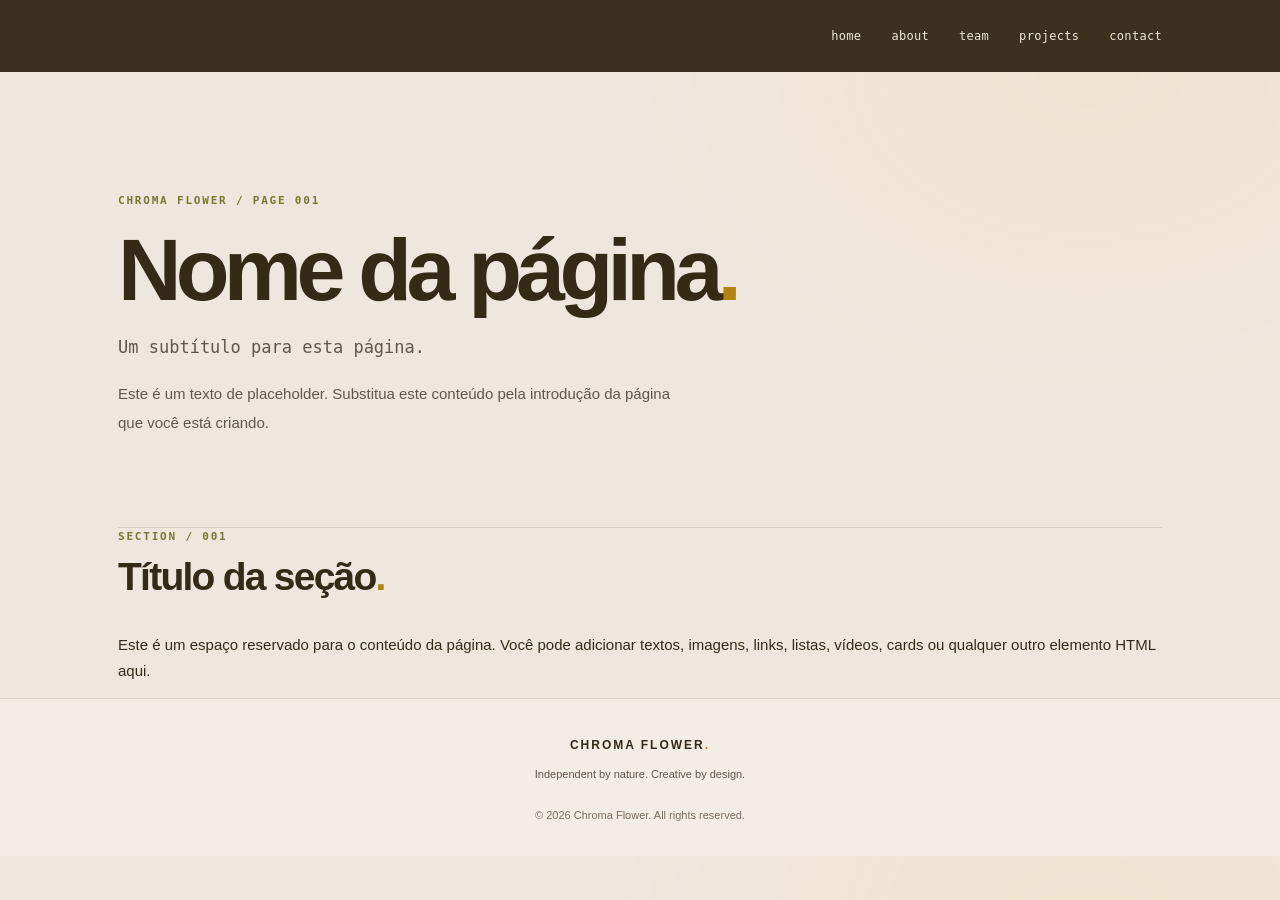
==== pages/about.html @ ee3da990 "Add files via upload" ====
<!DOCTYPE html>
<html lang="pt-BR">

<head>

  <meta charset="UTF-8">
  <meta name="viewport" content="width=device-width, initial-scale=1.0">
  <meta name="description" content="Descrição da página — Chroma Flower.">
  <meta name="theme-color" content="#352A18">
  <title>Nome da página | Chroma Flower</title>

  <link rel="icon" href="../assets/img/favicon.ico">
  <link rel="stylesheet" href="../style.css">

</head>

<body>

  <header class="header">
    <nav class="header-nav" aria-label="Navegação principal">

      <a href="../index.html">home</a>
      <a href="about.html">about</a>
      <a href="team.html">team</a>
      <a href="projects.html">projects</a>
      <a href="contact.html">contact</a>

    </nav>
  </header>
  <main>

    <section class="hero" aria-labelledby="page-title">

      <p class="eyebrow">
        CHROMA FLOWER / PAGE 001
      </p>

      <h1 id="page-title">
        Nome da página<span class="accent">.</span>
      </h1>

      <p class="hero-subtitle">
        Um subtítulo para esta página.
      </p>

      <p class="hero-description">
        Este é um texto de placeholder. Substitua este conteúdo
        pela introdução da página que você está criando.
      </p>

    </section>

    <section class="content-section">

      <div class="section-heading">
        <div>

          <p class="eyebrow">SECTION / 001</p>

          <h2>
            Título da seção<span class="accent">.</span>
          </h2>

        </div>
      </div>

      <p>
        Este é um espaço reservado para o conteúdo da página.
        Você pode adicionar textos, imagens, links, listas,
        vídeos, cards ou qualquer outro elemento HTML aqui.
      </p>

      <!-- Exemplo de link:
      <a href="projects.html" class="text-link">
        Conheça os projetos ↗
      </a>
      -->

      <!-- Exemplo de imagem:
      <img
        src="../assets/img/nome-da-imagem.png"
        alt="Descrição da imagem"
        loading="lazy"
      >
      -->

      <!-- Exemplo de uma nova seção:
      <section class="content-section">

        <p class="eyebrow">SECTION / 002</p>

        <h2>Outro título<span class="accent">.</span></h2>

        <p>Escreva seu conteúdo aqui.</p>

      </section>
      -->

    </section>


    <!-- Você pode adicionar mais seções antes de fechar o main. -->


  </main>

  <footer class="footer">

    <a class="footer-brand" href="../index.html">
      CHROMA FLOWER<span class="accent">.</span>
    </a>

    <p>Independent by nature. Creative by design.</p>

    <p class="footer-copy">
      © 2026 Chroma Flower. All rights reserved.
    </p>

  </footer>


  <script src="../js/main.js"></script>

</body>
</html>
---- style.css ----
:root {
  color-scheme: light;

  /* Brand palette */
  --bg: #EFE6DE;
  --surface: #F8F2EA;
  --surface-hover: #F2D98D;

  --yellow: #FFCA39;
  --orange: #FFAF59;
  --olive: #A5B04B;
  --soft-yellow: #F2D98D;
  --petal: #EFE6DE;

  /* Typography */
  --text: #352A18;
  --muted: #62564B;
  --subtle: #7A6D5E;

  /* Interface */
  --border: #D9CFC4;
  --border-strong: #B9AA95;

  /* Layout */
  --container: 1100px;
  --page-padding: 28px;

  /* Shape */
  --radius-sm: 6px;
  --radius-md: 12px;
  --radius-lg: 18px;

  /* Motion */
  --transition: 180ms ease;
}


/* 02. Reset and base */

* {
  box-sizing: border-box;
}

html {
  scroll-behavior: smooth;
  scroll-padding-top: 90px;
}

body {
  min-width: 320px;
  margin: 0;

  background:
    radial-gradient(
      ellipse at 85% 8%,
      rgba(255, 202, 57, 0.09),
      transparent 32%
    ),
    var(--bg);

  color: var(--text);

  font-family:
    Inter,
    "Segoe UI",
    Arial,
    sans-serif;

  font-size: 15px;
  line-height: 1.7;

  -webkit-font-smoothing: antialiased;
  text-rendering: optimizeLegibility;
}

::selection {
  background: var(--yellow);
  color: var(--text);
}

img,
svg,
iframe {
  max-width: 100%;
}

img {
  display: block;
  height: auto;
}

a {
  color: inherit;
  text-decoration: none;
}

a:focus-visible {
  outline: 3px solid var(--olive);
  outline-offset: 5px;
  border-radius: 3px;
}

button,
input,
textarea,
select {
  font: inherit;
}

button,
a {
  -webkit-tap-highlight-color: transparent;
}

h1,
h2,
h3,
p {
  overflow-wrap: break-word;
}

h1,
h2,
h3 {
  color: var(--text);
}

h1,
h2,
h3,
p {
  margin-top: 0;
}

.accent {
  color: #B18313;
}


/* 03. Header and navigation */

.header {
  position: sticky;
  top: 0;
  z-index: 100;
  background: rgba(53, 42, 24, 0.96);
  backdrop-filter: blur(12px);
  border-bottom: none;
}

.header-nav {
  width: min(100%, var(--container));
  min-height: 72px;

  margin-inline: auto;
  padding: 12px var(--page-padding);

  display: flex;
  align-items: center;
  justify-content: flex-end;
  flex-wrap: wrap;
  gap: 8px 30px;
}

.header-nav a {
  position: relative;

  padding: 7px 0;

  color: var(--muted);
  font-family: monospace;
  font-size: 12px;
  letter-spacing: 0.3px;

  transition: color var(--transition);
}

.header-nav a::after {
  content: "";

  position: absolute;
  left: 0;
  bottom: 0;

  width: 100%;
  height: 2px;

  background: var(--olive);

  transform: scaleX(0);
  transform-origin: left;

  transition: transform var(--transition);
}

.header-nav a:hover,
.header-nav a[aria-current="page"] {
  color: var(--text);
}

.header-nav a:hover::after,
.header-nav a[aria-current="page"]::after {
  transform: scaleX(1);
}

.header-nav a {
  color: #EFE6DE;
  transition: color 180ms ease;
}

.header-nav a:hover,
.header-nav a[aria-current="page"] {
  color: #FFCA39;
}


/* 04. Main layout */

main {
  width: min(100%, var(--container));
  margin-inline: auto;
  padding-inline: var(--page-padding);
}

.eyebrow {
  margin-bottom: 14px;

  color: #747B30;
  font-family: monospace;
  font-size: 11px;
  font-weight: 600;
  letter-spacing: 1.8px;
  line-height: 1.6;
  text-transform: uppercase;
}


/* 05. Hero */

.hero {
  position: relative;
  isolation: isolate;

  padding: 120px 0 90px;

  border-bottom: 1px solid var(--border);
}

.hero h1 {
  max-width: 850px;
  margin: 14px 0 18px;

  font-size: clamp(44px, 8vw, 88px);
  font-weight: 750;
  line-height: 1.04;
  letter-spacing: -0.065em;
}

.hero-subtitle {
  margin-bottom: 18px;

  color: var(--muted);
  font-family: monospace;
  font-size: clamp(14px, 2vw, 17px);
}

.hero-description {
  max-width: 570px;
  margin-bottom: 0;

  color: var(--muted);
  font-size: 15px;
  line-height: 1.9;
}

.hero-actions {
  display: flex;
  flex-wrap: wrap;
  align-items: center;
  gap: 12px;

  margin-top: 30px;
}

.hero-index {
  margin: 54px 0 0;

  color: var(--subtle);
  font-family: monospace;
  font-size: 10px;
  letter-spacing: 1.3px;
}


/* 06. Buttons */

.button {
  display: inline-flex;
  align-items: center;
  justify-content: center;
  gap: 12px;

  min-height: 46px;
  padding: 11px 19px;

  border: 1px solid var(--border-strong);
  border-radius: var(--radius-sm);

  font-size: 12px;
  font-weight: 600;
  line-height: 1.4;

  transition:
    background var(--transition),
    color var(--transition),
    border-color var(--transition),
    transform var(--transition);
}

.button-primary {
  background: var(--yellow);
  color: var(--text);
  border-color: var(--yellow);
}

.button-primary:hover {
  background: var(--orange);
  border-color: var(--orange);
  transform: translateY(-2px);
}

.button-secondary {
  background: transparent;
  color: var(--text);
}

.button-secondary:hover {
  background: var(--surface);
  border-color: var(--olive);
  transform: translateY(-2px);
}


/* 07. Section headings */

.projects-section {
  padding: 80px 0;
  border-bottom: 1px solid var(--border);
}

.section-heading {
  display: flex;
  align-items: flex-end;
  justify-content: space-between;
  gap: 24px;

  margin-bottom: 32px;
}

.section-heading .eyebrow {
  margin-bottom: 8px;
}

.section-heading h2,
.radio-info h2,
.closing-section h2 {
  margin: 0;

  font-size: clamp(27px, 4vw, 39px);
  font-weight: 700;
  line-height: 1.2;
  letter-spacing: -0.045em;
}

.section-divider {
  border: none;
  border-top: 1px solid #D9CFC4;
  margin: 40px 0;
}


/* 08. Project cards */

.project-grid {
  display: grid;
  grid-template-columns: repeat(3, minmax(0, 1fr));
  gap: 18px;
}

.project-card {
  position: relative;

  display: flex;
  flex-direction: column;
  align-items: flex-start;

  min-width: 0;
  min-height: 260px;
  padding: 25px;

  background: var(--surface);
  border: 1px solid var(--border);
  border-radius: var(--radius-md);

  transition:
    background var(--transition),
    border-color var(--transition),
    box-shadow var(--transition),
    transform var(--transition);
}

.project-card:hover {
  background: var(--surface-hover);
  border-color: var(--olive);

  box-shadow: 0 12px 28px rgba(53, 42, 24, 0.06);

  transform: translateY(-4px);
}

.project-number {
  margin-bottom: 24px;

  color: #747B30;
  font-family: monospace;
  font-size: 10px;
  font-weight: 600;
  letter-spacing: 1.2px;
}

.project-card h3 {
  margin-bottom: 10px;

  font-size: 22px;
  font-weight: 700;
  line-height: 1.3;
  letter-spacing: -0.6px;
}

.project-card > p:not(.project-number) {
  margin-bottom: 18px;

  color: var(--muted);
  font-size: 13px;
  line-height: 1.8;
}

.project-link {
  display: inline-flex;
  align-items: center;
  gap: 7px;

  margin-top: auto;
  padding-top: 12px;

  color: #626C27;
  font-size: 12px;
  font-weight: 700;

  transition:
    color var(--transition),
    gap var(--transition);
}

.project-link:hover {
  color: #815019;
  gap: 11px;
}


/* 09. Text links */

.text-link {
  display: inline-flex;
  align-items: center;
  gap: 8px;

  color: #626C27;
  font-size: 12px;
  font-weight: 700;

  transition:
    color var(--transition),
    gap var(--transition);
}

.text-link:hover {
  color: #815019;
  gap: 12px;
}


/* 10. Chroma Flower Radio */

.radio-section {
  display: grid;
  grid-template-columns: minmax(0, 0.8fr) minmax(0, 1.2fr);
  align-items: center;
  gap: 48px;

  padding: 80px 0;

  border-bottom: 1px solid var(--border);
}

.radio-info .eyebrow {
  margin-bottom: 12px;
}

.radio-info h2 {
  max-width: 400px;
}

.radio-info > p:not(.eyebrow, .radio-status) {
  max-width: 390px;
  margin-top: 18px;
  margin-bottom: 0;

  color: var(--muted);
  font-size: 14px;
  line-height: 1.9;
}

.radio-player {
  min-width: 0;
  overflow: hidden;

  padding: 8px;

  background: var(--surface);
  border: 1px solid var(--border);
  border-radius: var(--radius-md);
}

.radio-player iframe {
  display: block;
  width: 100%;
  max-width: 100%;
  border-radius: var(--radius-sm);
}

.radio-status {
  display: flex;
  align-items: center;
  flex-wrap: wrap;
  gap: 9px;

  margin-top: 28px;
  margin-bottom: 0;

  color: var(--subtle);
  font-family: monospace;
  font-size: 10px;
  letter-spacing: 1px;
}

.status-indicator {
  width: 8px;
  height: 8px;
  flex: 0 0 8px;

  background: var(--olive);
  border-radius: 50%;

  box-shadow: 0 0 0 4px rgba(165, 176, 75, 0.16);
}


/* 11. Closing section */

.closing-section {
  position: relative;

  padding: 95px 16px;
  text-align: center;
}

.closing-section .eyebrow {
  margin-bottom: 14px;
}

.closing-section h2 {
  max-width: 750px;
  margin-inline: auto;

  font-size: clamp(30px, 5vw, 48px);
}

.closing-section > p:not(.eyebrow) {
  max-width: 480px;
  margin: 20px auto 28px;

  color: var(--muted);
  font-size: 14px;
  line-height: 1.9;
}


/* 12. Footer */

.footer {
  padding: 32px var(--page-padding);

  background: rgba(248, 242, 234, 0.65);
  border-top: 1px solid var(--border);

  text-align: center;
}

.footer-brand {
  font-size: 12px;
  font-weight: 800;
  letter-spacing: 2px;
}

.footer p {
  margin: 8px 0 0;

  color: var(--muted);
  font-size: 11px;
}

.footer-copy {
  margin-top: 22px !important;
  color: var(--subtle) !important;
}


/* 13. Tablet */

@media (max-width: 900px) {
  :root {
    --page-padding: 24px;
  }

  .hero {
    padding-top: 95px;
    padding-bottom: 75px;
  }

  .project-grid {
    grid-template-columns: repeat(2, minmax(0, 1fr));
  }

  .project-card:last-child:nth-child(odd) {
    grid-column: 1 / -1;
    min-height: 210px;
  }

  .radio-section {
    gap: 28px;
  }
}


/* 14. Mobile */

@media (max-width: 600px) {
  :root {
    --page-padding: 18px;
  }

  .header-nav {
    justify-content: center;
    gap: 4px 20px;
    min-height: 62px;
    padding-block: 12px;
  }

  .header-nav a {
    font-size: 11px;
  }

  .hero {
    padding-top: 76px;
    padding-bottom: 60px;
  }

  .hero::before {
    top: 55px;
    right: 2%;
    opacity: 0.65;
  }

  .hero h1 {
    max-width: 100%;
    font-size: clamp(42px, 11vw, 62px);
    letter-spacing: -0.06em;
  }

  .hero-description {
    font-size: 14px;
  }

  .hero-index {
    margin-top: 40px;
    font-size: 9px;
  }

  .projects-section {
    padding: 60px 0;
  }

  .section-heading {
    align-items: flex-start;
    flex-direction: column;
    gap: 15px;

    margin-bottom: 24px;
  }

  .project-grid {
    grid-template-columns: 1fr;
    gap: 14px;
  }

  .project-card,
  .project-card:last-child:nth-child(odd) {
    grid-column: auto;
    min-height: 220px;
    padding: 23px;
  }

  .radio-section {
    grid-template-columns: minmax(0, 1fr);
    gap: 25px;

    padding: 60px 0;
  }

  .radio-info h2 {
    font-size: 32px;
  }

  .radio-player {
    padding: 6px;
  }

  .radio-player iframe {
    height: 352px;
  }

  .closing-section {
    padding: 70px 0;
  }

  .footer {
    padding: 28px 18px;
  }
}


/* 15. Small mobile */

@media (max-width: 360px) {
  .header-nav {
    gap: 4px 14px;
  }

  .header-nav a {
    font-size: 10px;
  }

  .hero-actions {
    align-items: stretch;
    flex-direction: column;
  }

  .button {
    width: 100%;
  }

  .project-card h3 {
    font-size: 20px;
  }
}


/* 16. Reduced motion accessibility */

@media (prefers-reduced-motion: reduce) {
  html {
    scroll-behavior: auto;
  }

  *,
  *::before,
  *::after {
    scroll-behavior: auto !important;
    animation-duration: 0.01ms !important;
    animation-iteration-count: 1 !important;
    transition-duration: 0.01ms !important;
  }
}

/*TEAM SECTION*/

.team-section {
  max-width: 900px;
  margin: 0 auto;
  padding: 70px 28px;
}

.team-intro {
  max-width: 600px;
  margin-bottom: 32px;
  color: var(--muted);
  line-height: 1.8;
}


/* Grid: 2 colunas */

.team-grid {
  display: grid;
  grid-template-columns: repeat(2, minmax(0, 1fr));
  gap: 24px;
  margin-top: 32px;
  align-items: stretch;
}


/* Card individual */

.team-card {
  display: flex;
  flex-direction: column;
  overflow: hidden;
  background: var(--surface);
  border: 1px solid var(--border);
  border-radius: var(--radius-md);
  transition:
    transform var(--transition),
    border-color var(--transition);
}

.team-card:hover {
  transform: translateY(-3px);
  border-color: var(--border-strong);
}


/* Foto menor e centralizada */

.team-photo {
  width: 140px;
  height: 140px;
  margin: 24px auto 0;
  overflow: hidden;
  border-radius: 10px;
  background: var(--soft-yellow);
}

.team-photo img {
  display: block;
  width: 100%;
  height: 100%;
  object-fit: cover;
}


/* Informações do membro */

.team-info {
  padding: 20px 24px 24px;
}

.team-info .eyebrow {
  margin-bottom: 10px;
  font-size: 0.7rem;
  letter-spacing: 0.08em;
}

.team-info h3 {
  margin: 0 0 8px;
  color: var(--text);
  font-size: 1.4rem;
  line-height: 1.3;
}

.team-role {
  margin: 0 0 8px;
  color: var(--olive);
  font-size: 0.9rem;
  font-weight: 600;
}

.team-age {
  margin: 0 0 14px;
  color: var(--muted);
  font-size: 0.85rem;
}

.team-description {
  margin: 0;
  color: var(--muted);
  font-size: 0.9rem;
  line-height: 1.7;
}

@media (max-width: 600px) {
  .team-section {
    padding: 48px 20px;
  }

  .team-grid {
    grid-template-columns: 1fr;
    gap: 20px;
  }

  .team-photo {
    width: 120px;
    height: 120px;
    margin-top: 20px;
  }

  .team-info {
    padding: 18px 20px 22px;
  }
}
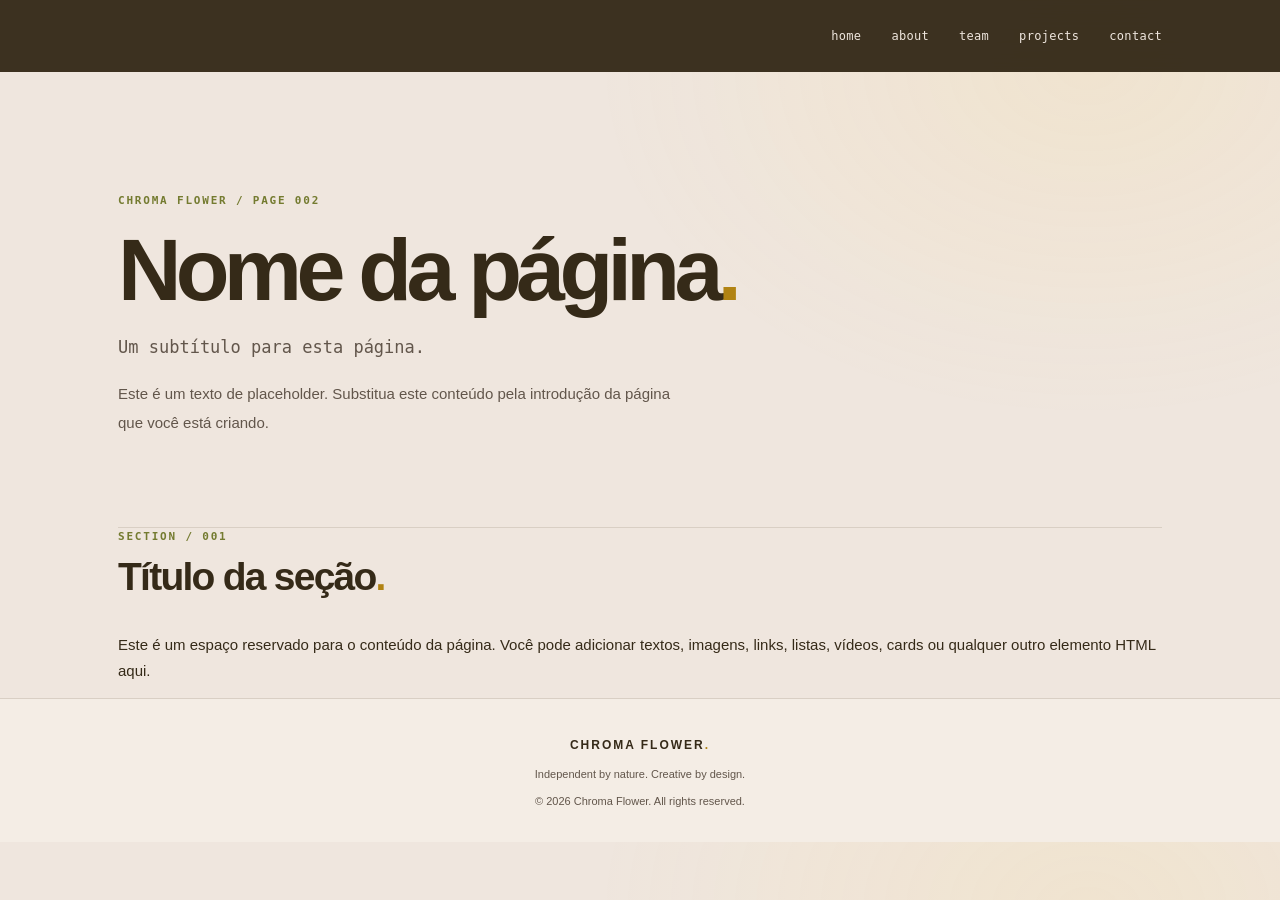
==== commit b74ed336: "Add files via upload" ====
--- a/pages/about.html
+++ b/pages/about.html
@@ -7,7 +7,7 @@
   <meta name="viewport" content="width=device-width, initial-scale=1.0">
   <meta name="description" content="Descrição da página — Chroma Flower.">
   <meta name="theme-color" content="#352A18">
-  <title>Nome da página | Chroma Flower</title>
+  <title>chroma flower | about</title>
 
   <link rel="icon" href="../assets/img/favicon.ico">
   <link rel="stylesheet" href="../style.css">
@@ -32,7 +32,7 @@
     <section class="hero" aria-labelledby="page-title">
 
       <p class="eyebrow">
-        CHROMA FLOWER / PAGE 001
+        CHROMA FLOWER / PAGE 002
       </p>
 
       <h1 id="page-title">
--- a/style.css
+++ b/style.css
@@ -1,921 +1,997 @@
-
-:root {
-  color-scheme: light;
-
-  /* Brand palette */
-  --bg: #EFE6DE;
-  --surface: #F8F2EA;
-  --surface-hover: #F2D98D;
-
-  --yellow: #FFCA39;
-  --orange: #FFAF59;
-  --olive: #A5B04B;
-  --soft-yellow: #F2D98D;
-  --petal: #EFE6DE;
-
-  /* Typography */
-  --text: #352A18;
-  --muted: #62564B;
-  --subtle: #7A6D5E;
-
-  /* Interface */
-  --border: #D9CFC4;
-  --border-strong: #B9AA95;
-
-  /* Layout */
-  --container: 1100px;
-  --page-padding: 28px;
-
-  /* Shape */
-  --radius-sm: 6px;
-  --radius-md: 12px;
-  --radius-lg: 18px;
-
-  /* Motion */
-  --transition: 180ms ease;
-}
-
-
-/* 02. Reset and base */
-
-* {
-  box-sizing: border-box;
-}
-
-html {
-  scroll-behavior: smooth;
-  scroll-padding-top: 90px;
-}
-
-body {
-  min-width: 320px;
-  margin: 0;
-
-  background:
-    radial-gradient(
-      ellipse at 85% 8%,
-      rgba(255, 202, 57, 0.09),
-      transparent 32%
-    ),
-    var(--bg);
-
-  color: var(--text);
-
-  font-family:
-    Inter,
-    "Segoe UI",
-    Arial,
-    sans-serif;
-
-  font-size: 15px;
-  line-height: 1.7;
-
-  -webkit-font-smoothing: antialiased;
-  text-rendering: optimizeLegibility;
-}
-
-::selection {
-  background: var(--yellow);
-  color: var(--text);
-}
-
-img,
-svg,
-iframe {
-  max-width: 100%;
-}
-
-img {
-  display: block;
-  height: auto;
-}
-
-a {
-  color: inherit;
-  text-decoration: none;
-}
-
-a:focus-visible {
-  outline: 3px solid var(--olive);
-  outline-offset: 5px;
-  border-radius: 3px;
-}
-
-button,
-input,
-textarea,
-select {
-  font: inherit;
-}
-
-button,
-a {
-  -webkit-tap-highlight-color: transparent;
-}
-
-h1,
-h2,
-h3,
-p {
-  overflow-wrap: break-word;
-}
-
-h1,
-h2,
-h3 {
-  color: var(--text);
-}
-
-h1,
-h2,
-h3,
-p {
-  margin-top: 0;
-}
-
-.accent {
-  color: #B18313;
-}
-
-
-/* 03. Header and navigation */
-
-.header {
-  position: sticky;
-  top: 0;
-  z-index: 100;
-  background: rgba(53, 42, 24, 0.96);
-  backdrop-filter: blur(12px);
-  border-bottom: none;
-}
-
-.header-nav {
-  width: min(100%, var(--container));
-  min-height: 72px;
-
-  margin-inline: auto;
-  padding: 12px var(--page-padding);
-
-  display: flex;
-  align-items: center;
-  justify-content: flex-end;
-  flex-wrap: wrap;
-  gap: 8px 30px;
-}
-
-.header-nav a {
-  position: relative;
-
-  padding: 7px 0;
-
-  color: var(--muted);
-  font-family: monospace;
-  font-size: 12px;
-  letter-spacing: 0.3px;
-
-  transition: color var(--transition);
-}
-
-.header-nav a::after {
-  content: "";
-
-  position: absolute;
-  left: 0;
-  bottom: 0;
-
-  width: 100%;
-  height: 2px;
-
-  background: var(--olive);
-
-  transform: scaleX(0);
-  transform-origin: left;
-
-  transition: transform var(--transition);
-}
-
-.header-nav a:hover,
-.header-nav a[aria-current="page"] {
-  color: var(--text);
-}
-
-.header-nav a:hover::after,
-.header-nav a[aria-current="page"]::after {
-  transform: scaleX(1);
-}
-
-.header-nav a {
-  color: #EFE6DE;
-  transition: color 180ms ease;
-}
-
-.header-nav a:hover,
-.header-nav a[aria-current="page"] {
-  color: #FFCA39;
-}
-
-
-/* 04. Main layout */
-
-main {
-  width: min(100%, var(--container));
-  margin-inline: auto;
-  padding-inline: var(--page-padding);
-}
-
-.eyebrow {
-  margin-bottom: 14px;
-
-  color: #747B30;
-  font-family: monospace;
-  font-size: 11px;
-  font-weight: 600;
-  letter-spacing: 1.8px;
-  line-height: 1.6;
-  text-transform: uppercase;
-}
-
-
-/* 05. Hero */
-
-.hero {
-  position: relative;
-  isolation: isolate;
-
-  padding: 120px 0 90px;
-
-  border-bottom: 1px solid var(--border);
-}
-
-.hero h1 {
-  max-width: 850px;
-  margin: 14px 0 18px;
-
-  font-size: clamp(44px, 8vw, 88px);
-  font-weight: 750;
-  line-height: 1.04;
-  letter-spacing: -0.065em;
-}
-
-.hero-subtitle {
-  margin-bottom: 18px;
-
-  color: var(--muted);
-  font-family: monospace;
-  font-size: clamp(14px, 2vw, 17px);
-}
-
-.hero-description {
-  max-width: 570px;
-  margin-bottom: 0;
-
-  color: var(--muted);
-  font-size: 15px;
-  line-height: 1.9;
-}
-
-.hero-actions {
-  display: flex;
-  flex-wrap: wrap;
-  align-items: center;
-  gap: 12px;
-
-  margin-top: 30px;
-}
-
-.hero-index {
-  margin: 54px 0 0;
-
-  color: var(--subtle);
-  font-family: monospace;
-  font-size: 10px;
-  letter-spacing: 1.3px;
-}
-
-
-/* 06. Buttons */
-
-.button {
-  display: inline-flex;
-  align-items: center;
-  justify-content: center;
-  gap: 12px;
-
-  min-height: 46px;
-  padding: 11px 19px;
-
-  border: 1px solid var(--border-strong);
-  border-radius: var(--radius-sm);
-
-  font-size: 12px;
-  font-weight: 600;
-  line-height: 1.4;
-
-  transition:
-    background var(--transition),
-    color var(--transition),
-    border-color var(--transition),
-    transform var(--transition);
-}
-
-.button-primary {
-  background: var(--yellow);
-  color: var(--text);
-  border-color: var(--yellow);
-}
-
-.button-primary:hover {
-  background: var(--orange);
-  border-color: var(--orange);
-  transform: translateY(-2px);
-}
-
-.button-secondary {
-  background: transparent;
-  color: var(--text);
-}
-
-.button-secondary:hover {
-  background: var(--surface);
-  border-color: var(--olive);
-  transform: translateY(-2px);
-}
-
-
-/* 07. Section headings */
-
-.projects-section {
-  padding: 80px 0;
-  border-bottom: 1px solid var(--border);
-}
-
-.section-heading {
-  display: flex;
-  align-items: flex-end;
-  justify-content: space-between;
-  gap: 24px;
-
-  margin-bottom: 32px;
-}
-
-.section-heading .eyebrow {
-  margin-bottom: 8px;
-}
-
-.section-heading h2,
-.radio-info h2,
-.closing-section h2 {
-  margin: 0;
-
-  font-size: clamp(27px, 4vw, 39px);
-  font-weight: 700;
-  line-height: 1.2;
-  letter-spacing: -0.045em;
-}
-
-.section-divider {
-  border: none;
-  border-top: 1px solid #D9CFC4;
-  margin: 40px 0;
-}
-
-
-/* 08. Project cards */
-
-.project-grid {
-  display: grid;
-  grid-template-columns: repeat(3, minmax(0, 1fr));
-  gap: 18px;
-}
-
-.project-card {
-  position: relative;
-
-  display: flex;
-  flex-direction: column;
-  align-items: flex-start;
-
-  min-width: 0;
-  min-height: 260px;
-  padding: 25px;
-
-  background: var(--surface);
-  border: 1px solid var(--border);
-  border-radius: var(--radius-md);
-
-  transition:
-    background var(--transition),
-    border-color var(--transition),
-    box-shadow var(--transition),
-    transform var(--transition);
-}
-
-.project-card:hover {
-  background: var(--surface-hover);
-  border-color: var(--olive);
-
-  box-shadow: 0 12px 28px rgba(53, 42, 24, 0.06);
-
-  transform: translateY(-4px);
-}
-
-.project-number {
-  margin-bottom: 24px;
-
-  color: #747B30;
-  font-family: monospace;
-  font-size: 10px;
-  font-weight: 600;
-  letter-spacing: 1.2px;
-}
-
-.project-card h3 {
-  margin-bottom: 10px;
-
-  font-size: 22px;
-  font-weight: 700;
-  line-height: 1.3;
-  letter-spacing: -0.6px;
-}
-
-.project-card > p:not(.project-number) {
-  margin-bottom: 18px;
-
-  color: var(--muted);
-  font-size: 13px;
-  line-height: 1.8;
-}
-
-.project-link {
-  display: inline-flex;
-  align-items: center;
-  gap: 7px;
-
-  margin-top: auto;
-  padding-top: 12px;
-
-  color: #626C27;
-  font-size: 12px;
-  font-weight: 700;
-
-  transition:
-    color var(--transition),
-    gap var(--transition);
-}
-
-.project-link:hover {
-  color: #815019;
-  gap: 11px;
-}
-
-
-/* 09. Text links */
-
-.text-link {
-  display: inline-flex;
-  align-items: center;
-  gap: 8px;
-
-  color: #626C27;
-  font-size: 12px;
-  font-weight: 700;
-
-  transition:
-    color var(--transition),
-    gap var(--transition);
-}
-
-.text-link:hover {
-  color: #815019;
-  gap: 12px;
-}
-
-
-/* 10. Chroma Flower Radio */
-
-.radio-section {
-  display: grid;
-  grid-template-columns: minmax(0, 0.8fr) minmax(0, 1.2fr);
-  align-items: center;
-  gap: 48px;
-
-  padding: 80px 0;
-
-  border-bottom: 1px solid var(--border);
-}
-
-.radio-info .eyebrow {
-  margin-bottom: 12px;
-}
-
-.radio-info h2 {
-  max-width: 400px;
-}
-
-.radio-info > p:not(.eyebrow, .radio-status) {
-  max-width: 390px;
-  margin-top: 18px;
-  margin-bottom: 0;
-
-  color: var(--muted);
-  font-size: 14px;
-  line-height: 1.9;
-}
-
-.radio-player {
-  min-width: 0;
-  overflow: hidden;
-
-  padding: 8px;
-
-  background: var(--surface);
-  border: 1px solid var(--border);
-  border-radius: var(--radius-md);
-}
-
-.radio-player iframe {
-  display: block;
-  width: 100%;
-  max-width: 100%;
-  border-radius: var(--radius-sm);
-}
-
-.radio-status {
-  display: flex;
-  align-items: center;
-  flex-wrap: wrap;
-  gap: 9px;
-
-  margin-top: 28px;
-  margin-bottom: 0;
-
-  color: var(--subtle);
-  font-family: monospace;
-  font-size: 10px;
-  letter-spacing: 1px;
-}
-
-.status-indicator {
-  width: 8px;
-  height: 8px;
-  flex: 0 0 8px;
-
-  background: var(--olive);
-  border-radius: 50%;
-
-  box-shadow: 0 0 0 4px rgba(165, 176, 75, 0.16);
-}
-
-
-/* 11. Closing section */
-
-.closing-section {
-  position: relative;
-
-  padding: 95px 16px;
-  text-align: center;
-}
-
-.closing-section .eyebrow {
-  margin-bottom: 14px;
-}
-
-.closing-section h2 {
-  max-width: 750px;
-  margin-inline: auto;
-
-  font-size: clamp(30px, 5vw, 48px);
-}
-
-.closing-section > p:not(.eyebrow) {
-  max-width: 480px;
-  margin: 20px auto 28px;
-
-  color: var(--muted);
-  font-size: 14px;
-  line-height: 1.9;
-}
-
-
-/* 12. Footer */
-
-.footer {
-  padding: 32px var(--page-padding);
-
-  background: rgba(248, 242, 234, 0.65);
-  border-top: 1px solid var(--border);
-
-  text-align: center;
-}
-
-.footer-brand {
-  font-size: 12px;
-  font-weight: 800;
-  letter-spacing: 2px;
-}
-
-.footer p {
-  margin: 8px 0 0;
-
-  color: var(--muted);
-  font-size: 11px;
-}
-
-.footer-copy {
-  margin-top: 22px !important;
-  color: var(--subtle) !important;
-}
-
-
-/* 13. Tablet */
-
-@media (max-width: 900px) {
-  :root {
-    --page-padding: 24px;
-  }
-
-  .hero {
-    padding-top: 95px;
-    padding-bottom: 75px;
-  }
-
-  .project-grid {
-    grid-template-columns: repeat(2, minmax(0, 1fr));
-  }
-
-  .project-card:last-child:nth-child(odd) {
-    grid-column: 1 / -1;
-    min-height: 210px;
-  }
-
-  .radio-section {
-    gap: 28px;
-  }
-}
-
-
-/* 14. Mobile */
-
-@media (max-width: 600px) {
-  :root {
-    --page-padding: 18px;
-  }
-
-  .header-nav {
-    justify-content: center;
-    gap: 4px 20px;
-    min-height: 62px;
-    padding-block: 12px;
-  }
-
-  .header-nav a {
-    font-size: 11px;
-  }
-
-  .hero {
-    padding-top: 76px;
-    padding-bottom: 60px;
-  }
-
-  .hero::before {
-    top: 55px;
-    right: 2%;
-    opacity: 0.65;
-  }
-
-  .hero h1 {
-    max-width: 100%;
-    font-size: clamp(42px, 11vw, 62px);
-    letter-spacing: -0.06em;
-  }
-
-  .hero-description {
-    font-size: 14px;
-  }
-
-  .hero-index {
-    margin-top: 40px;
-    font-size: 9px;
-  }
-
-  .projects-section {
-    padding: 60px 0;
-  }
-
-  .section-heading {
-    align-items: flex-start;
-    flex-direction: column;
-    gap: 15px;
-
-    margin-bottom: 24px;
-  }
-
-  .project-grid {
-    grid-template-columns: 1fr;
-    gap: 14px;
-  }
-
-  .project-card,
-  .project-card:last-child:nth-child(odd) {
-    grid-column: auto;
-    min-height: 220px;
-    padding: 23px;
-  }
-
-  .radio-section {
-    grid-template-columns: minmax(0, 1fr);
-    gap: 25px;
-
-    padding: 60px 0;
-  }
-
-  .radio-info h2 {
-    font-size: 32px;
-  }
-
-  .radio-player {
-    padding: 6px;
-  }
-
-  .radio-player iframe {
-    height: 352px;
-  }
-
-  .closing-section {
-    padding: 70px 0;
-  }
-
-  .footer {
-    padding: 28px 18px;
-  }
-}
-
-
-/* 15. Small mobile */
-
-@media (max-width: 360px) {
-  .header-nav {
-    gap: 4px 14px;
-  }
-
-  .header-nav a {
-    font-size: 10px;
-  }
-
-  .hero-actions {
-    align-items: stretch;
-    flex-direction: column;
-  }
-
-  .button {
-    width: 100%;
-  }
-
-  .project-card h3 {
-    font-size: 20px;
-  }
-}
-
-
-/* 16. Reduced motion accessibility */
-
-@media (prefers-reduced-motion: reduce) {
-  html {
-    scroll-behavior: auto;
-  }
-
-  *,
-  *::before,
-  *::after {
-    scroll-behavior: auto !important;
-    animation-duration: 0.01ms !important;
-    animation-iteration-count: 1 !important;
-    transition-duration: 0.01ms !important;
-  }
-}
-
-/*TEAM SECTION*/
-
-.team-section {
-  max-width: 900px;
-  margin: 0 auto;
-  padding: 70px 28px;
-}
-
-.team-intro {
-  max-width: 600px;
-  margin-bottom: 32px;
-  color: var(--muted);
-  line-height: 1.8;
-}
-
-
-/* Grid: 2 colunas */
-
-.team-grid {
-  display: grid;
-  grid-template-columns: repeat(2, minmax(0, 1fr));
-  gap: 24px;
-  margin-top: 32px;
-  align-items: stretch;
-}
-
-
-/* Card individual */
-
-.team-card {
-  display: flex;
-  flex-direction: column;
-  overflow: hidden;
-  background: var(--surface);
-  border: 1px solid var(--border);
-  border-radius: var(--radius-md);
-  transition:
-    transform var(--transition),
-    border-color var(--transition);
-}
-
-.team-card:hover {
-  transform: translateY(-3px);
-  border-color: var(--border-strong);
-}
-
-
-/* Foto menor e centralizada */
-
-.team-photo {
-  width: 140px;
-  height: 140px;
-  margin: 24px auto 0;
-  overflow: hidden;
-  border-radius: 10px;
-  background: var(--soft-yellow);
-}
-
-.team-photo img {
-  display: block;
-  width: 100%;
-  height: 100%;
-  object-fit: cover;
-}
-
-
-/* Informações do membro */
-
-.team-info {
-  padding: 20px 24px 24px;
-}
-
-.team-info .eyebrow {
-  margin-bottom: 10px;
-  font-size: 0.7rem;
-  letter-spacing: 0.08em;
-}
-
-.team-info h3 {
-  margin: 0 0 8px;
-  color: var(--text);
-  font-size: 1.4rem;
-  line-height: 1.3;
-}
-
-.team-role {
-  margin: 0 0 8px;
-  color: var(--olive);
-  font-size: 0.9rem;
-  font-weight: 600;
-}
-
-.team-age {
-  margin: 0 0 14px;
-  color: var(--muted);
-  font-size: 0.85rem;
-}
-
-.team-description {
-  margin: 0;
-  color: var(--muted);
-  font-size: 0.9rem;
-  line-height: 1.7;
-}
-
-@media (max-width: 600px) {
-  .team-section {
-    padding: 48px 20px;
-  }
-
-  .team-grid {
-    grid-template-columns: 1fr;
-    gap: 20px;
-  }
-
-  .team-photo {
-    width: 120px;
-    height: 120px;
-    margin-top: 20px;
-  }
-
-  .team-info {
-    padding: 18px 20px 22px;
-  }
-}+:root {
+  color-scheme: light;
+
+  /* Brand palette */
+  --bg: #EFE6DE;
+  --surface: #F8F2EA;
+  --surface-hover: #F2D98D;
+
+  --yellow: #FFCA39;
+  --orange: #FFAF59;
+  --olive: #A5B04B;
+  --soft-yellow: #F2D98D;
+  --petal: #EFE6DE;
+
+  /* Typography */
+  --text: #352A18;
+  --muted: #62564B;
+  --subtle: #7A6D5E;
+
+  /* Interface */
+  --border: #D9CFC4;
+  --border-strong: #B9AA95;
+
+  /* Layout */
+  --container: 1100px;
+  --page-padding: 28px;
+
+  /* Shape */
+  --radius-sm: 6px;
+  --radius-md: 12px;
+  --radius-lg: 18px;
+
+  /* Motion */
+  --transition: 180ms ease;
+}
+
+/* 02. Reset and base */
+
+* {
+  box-sizing: border-box;
+}
+
+html {
+  scroll-behavior: smooth;
+  scroll-padding-top: 90px;
+}
+
+body {
+  min-width: 320px;
+  margin: 0;
+
+  background:
+    radial-gradient(
+      ellipse at 85% 8%,
+      rgba(255, 202, 57, 0.09),
+      transparent 32%
+    ),
+    var(--bg);
+
+  color: var(--text);
+
+  font-family:
+    Inter,
+    "Segoe UI",
+    Arial,
+    sans-serif;
+
+  font-size: 15px;
+  line-height: 1.7;
+
+  -webkit-font-smoothing: antialiased;
+  text-rendering: optimizeLegibility;
+}
+
+::selection {
+  background: var(--yellow);
+  color: var(--text);
+}
+
+img,
+svg,
+iframe {
+  max-width: 100%;
+}
+
+img {
+  display: block;
+  height: auto;
+}
+
+a {
+  color: inherit;
+  text-decoration: none;
+}
+
+a:focus-visible {
+  outline: 3px solid var(--olive);
+  outline-offset: 5px;
+  border-radius: 3px;
+}
+
+button,
+input,
+textarea,
+select {
+  font: inherit;
+}
+
+button,
+a {
+  -webkit-tap-highlight-color: transparent;
+}
+
+h1,
+h2,
+h3,
+p {
+  overflow-wrap: break-word;
+}
+
+h1,
+h2,
+h3 {
+  color: var(--text);
+}
+
+h1,
+h2,
+h3,
+p {
+  margin-top: 0;
+}
+
+.accent {
+  color: #B18313;
+}
+
+/* 03. Header and navigation */
+
+.header {
+  position: sticky;
+  top: 0;
+  z-index: 100;
+  background: rgba(53, 42, 24, 0.96);
+  backdrop-filter: blur(12px);
+  border-bottom: none;
+}
+
+.header-nav {
+  width: min(100%, var(--container));
+  min-height: 72px;
+
+  margin-inline: auto;
+  padding: 12px var(--page-padding);
+
+  display: flex;
+  align-items: center;
+  justify-content: flex-end;
+  flex-wrap: wrap;
+  gap: 8px 30px;
+}
+
+.header-nav a {
+  position: relative;
+
+  padding: 7px 0;
+
+  color: #EFE6DE;
+  font-family: monospace;
+  font-size: 12px;
+  letter-spacing: 0.3px;
+
+  transition: color var(--transition);
+}
+
+.header-nav a::after {
+  content: "";
+
+  position: absolute;
+  left: 0;
+  bottom: 0;
+
+  width: 100%;
+  height: 2px;
+
+  background: var(--olive);
+
+  transform: scaleX(0);
+  transform-origin: left;
+
+  transition: transform var(--transition);
+}
+
+.header-nav a:hover,
+.header-nav a[aria-current="page"] {
+  color: #FFCA39;
+}
+
+.header-nav a:hover::after,
+.header-nav a[aria-current="page"]::after {
+  transform: scaleX(1);
+}
+
+/* 04. Main layout */
+
+main {
+  width: min(100%, var(--container));
+  margin-inline: auto;
+  padding-inline: var(--page-padding);
+}
+
+.eyebrow {
+  margin-bottom: 14px;
+
+  color: #747B30;
+  font-family: monospace;
+  font-size: 11px;
+  font-weight: 600;
+  letter-spacing: 1.8px;
+  line-height: 1.6;
+  text-transform: uppercase;
+}
+
+/* 05. Hero */
+
+.hero {
+  position: relative;
+  isolation: isolate;
+
+  padding: 120px 0 90px;
+
+  border-bottom: 1px solid var(--border);
+}
+
+.hero h1 {
+  max-width: 850px;
+  margin: 14px 0 18px;
+
+  font-size: clamp(44px, 8vw, 88px);
+  font-weight: 750;
+  line-height: 1.04;
+  letter-spacing: -0.065em;
+}
+
+.hero-subtitle {
+  margin-bottom: 18px;
+
+  color: var(--muted);
+  font-family: monospace;
+  font-size: clamp(14px, 2vw, 17px);
+}
+
+.hero-description {
+  max-width: 570px;
+  margin-bottom: 0;
+
+  color: var(--muted);
+  font-size: 15px;
+  line-height: 1.9;
+}
+
+.hero-actions {
+  display: flex;
+  flex-wrap: wrap;
+  align-items: center;
+  gap: 12px;
+
+  margin-top: 30px;
+}
+
+.hero-index {
+  margin: 54px 0 0;
+
+  color: var(--subtle);
+  font-family: monospace;
+  font-size: 10px;
+  letter-spacing: 1.3px;
+}
+
+/* 06. Buttons */
+
+.button {
+  display: inline-flex;
+  align-items: center;
+  justify-content: center;
+  gap: 12px;
+
+  min-height: 46px;
+  padding: 11px 19px;
+
+  border: 1px solid var(--border-strong);
+  border-radius: var(--radius-sm);
+
+  font-size: 12px;
+  font-weight: 600;
+  line-height: 1.4;
+
+  transition:
+    background var(--transition),
+    color var(--transition),
+    border-color var(--transition),
+    transform var(--transition);
+}
+
+.button-primary {
+  background: var(--yellow);
+  color: var(--text);
+  border-color: var(--yellow);
+}
+
+.button-primary:hover {
+  background: var(--orange);
+  border-color: var(--orange);
+  transform: translateY(-2px);
+}
+
+.button-secondary {
+  background: transparent;
+  color: var(--text);
+}
+
+.button-secondary:hover {
+  background: var(--surface);
+  border-color: var(--olive);
+  transform: translateY(-2px);
+}
+
+/* 07. Section headings */
+
+.projects-section {
+  padding: 80px 0;
+  border-bottom: 1px solid var(--border);
+}
+
+.section-heading {
+  display: flex;
+  align-items: flex-end;
+  justify-content: space-between;
+  gap: 24px;
+
+  margin-bottom: 32px;
+}
+
+.section-heading .eyebrow {
+  margin-bottom: 8px;
+}
+
+.section-heading h2,
+.radio-info h2,
+.closing-section h2 {
+  margin: 0;
+
+  font-size: clamp(27px, 4vw, 39px);
+  font-weight: 700;
+  line-height: 1.2;
+  letter-spacing: -0.045em;
+}
+
+.section-divider {
+  border: none;
+  border-top: 1px solid #D9CFC4;
+  margin: 40px 0;
+}
+
+/* 08. Project cards */
+
+.project-grid {
+  display: grid;
+  grid-template-columns: repeat(3, minmax(0, 1fr));
+  gap: 18px;
+}
+
+.project-card {
+  position: relative;
+
+  display: flex;
+  flex-direction: column;
+  align-items: flex-start;
+
+  min-width: 0;
+  min-height: 260px;
+  padding: 25px;
+
+  background: var(--surface);
+  border: 1px solid var(--border);
+  border-radius: var(--radius-md);
+
+  transition:
+    background var(--transition),
+    border-color var(--transition),
+    box-shadow var(--transition),
+    transform var(--transition);
+}
+
+.project-card:hover {
+  background: var(--surface-hover);
+  border-color: var(--olive);
+
+  box-shadow: 0 12px 28px rgba(53, 42, 24, 0.06);
+
+  transform: translateY(-4px);
+}
+
+.project-number {
+  margin-bottom: 24px;
+
+  color: #747B30;
+  font-family: monospace;
+  font-size: 10px;
+  font-weight: 600;
+  letter-spacing: 1.2px;
+}
+
+.project-card h3 {
+  margin-bottom: 10px;
+
+  font-size: 22px;
+  font-weight: 700;
+  line-height: 1.3;
+  letter-spacing: -0.6px;
+}
+
+.project-card > p:not(.project-number) {
+  margin-bottom: 18px;
+
+  color: var(--muted);
+  font-size: 13px;
+  line-height: 1.8;
+}
+
+.project-link {
+  display: inline-flex;
+  align-items: center;
+  gap: 7px;
+
+  margin-top: auto;
+  padding-top: 12px;
+
+  color: #626C27;
+  font-size: 12px;
+  font-weight: 700;
+
+  transition:
+    color var(--transition),
+    gap var(--transition);
+}
+
+.project-link:hover {
+  color: #815019;
+  gap: 11px;
+}
+
+/* 09. Text links */
+
+.text-link {
+  display: inline-flex;
+  align-items: center;
+  gap: 8px;
+
+  color: #626C27;
+  font-size: 12px;
+  font-weight: 700;
+
+  transition:
+    color var(--transition),
+    gap var(--transition);
+}
+
+.text-link:hover {
+  color: #815019;
+  gap: 12px;
+}
+
+/* 10. Chroma Flower Radio */
+
+.radio-section {
+  display: grid;
+  grid-template-columns: minmax(0, 0.8fr) minmax(0, 1.2fr);
+  align-items: center;
+  gap: 48px;
+
+  padding: 80px 0;
+
+  border-bottom: 1px solid var(--border);
+}
+
+.radio-info .eyebrow {
+  margin-bottom: 12px;
+}
+
+.radio-info h2 {
+  max-width: 400px;
+}
+
+.radio-info > p:not(.eyebrow, .radio-status) {
+  max-width: 390px;
+  margin-top: 18px;
+  margin-bottom: 0;
+
+  color: var(--muted);
+  font-size: 14px;
+  line-height: 1.9;
+}
+
+.radio-player {
+  min-width: 0;
+  overflow: hidden;
+
+  padding: 8px;
+
+  background: var(--surface);
+  border: 1px solid var(--border);
+  border-radius: var(--radius-md);
+}
+
+.radio-player iframe {
+  display: block;
+  width: 100%;
+  max-width: 100%;
+  border-radius: var(--radius-sm);
+}
+
+.radio-status {
+  display: flex;
+  align-items: center;
+  flex-wrap: wrap;
+  gap: 9px;
+
+  margin-top: 28px;
+  margin-bottom: 0;
+
+  color: var(--subtle);
+  font-family: monospace;
+  font-size: 10px;
+  letter-spacing: 1px;
+}
+
+.status-indicator {
+  width: 8px;
+  height: 8px;
+  flex: 0 0 8px;
+
+  background: var(--olive);
+  border-radius: 50%;
+
+  box-shadow: 0 0 0 4px rgba(165, 176, 75, 0.16);
+}
+
+/* 11. Closing section */
+
+.closing-section {
+  position: relative;
+
+  padding: 95px 16px;
+  text-align: center;
+}
+
+.closing-section .eyebrow {
+  margin-bottom: 14px;
+}
+
+.closing-section h2 {
+  max-width: 750px;
+  margin-inline: auto;
+
+  font-size: clamp(30px, 5vw, 48px);
+}
+
+.closing-section > p:not(.eyebrow) {
+  max-width: 480px;
+  margin: 20px auto 28px;
+
+  color: var(--muted);
+  font-size: 14px;
+  line-height: 1.9;
+}
+
+/* 12. Footer */
+
+.footer {
+  padding: 32px var(--page-padding);
+
+  background: rgba(248, 242, 234, 0.65);
+  border-top: 1px solid var(--border);
+
+  text-align: center;
+}
+
+.footer-brand {
+  font-size: 12px;
+  font-weight: 800;
+  letter-spacing: 2px;
+}
+
+.footer p {
+  margin: 8px 0 0;
+
+  color: var(--muted);
+  font-size: 11px;
+}
+
+.footer-copy {
+  margin-top: 22px;
+  color: var(--subtle);
+}
+
+/* 13. Tablet */
+
+@media (max-width: 900px) {
+  :root {
+    --page-padding: 24px;
+  }
+
+  .hero {
+    padding-top: 95px;
+    padding-bottom: 75px;
+  }
+
+  .project-grid {
+    grid-template-columns: repeat(2, minmax(0, 1fr));
+  }
+
+  .project-card:last-child:nth-child(odd) {
+    grid-column: 1 / -1;
+    min-height: 210px;
+  }
+
+  .radio-section {
+    gap: 28px;
+  }
+}
+
+/* 14. Mobile */
+
+@media (max-width: 600px) {
+  :root {
+    --page-padding: 18px;
+  }
+
+  .header-nav {
+    justify-content: center;
+    gap: 4px 20px;
+    min-height: 62px;
+    padding-block: 12px;
+  }
+
+  .header-nav a {
+    font-size: 11px;
+  }
+
+  .hero {
+    padding-top: 76px;
+    padding-bottom: 60px;
+  }
+
+  .hero::before {
+    top: 55px;
+    right: 2%;
+    opacity: 0.65;
+  }
+
+  .hero h1 {
+    max-width: 100%;
+    font-size: clamp(42px, 11vw, 62px);
+    letter-spacing: -0.06em;
+  }
+
+  .hero-description {
+    font-size: 14px;
+  }
+
+  .hero-index {
+    margin-top: 40px;
+    font-size: 9px;
+  }
+
+  .projects-section {
+    padding: 60px 0;
+  }
+
+  .section-heading {
+    align-items: flex-start;
+    flex-direction: column;
+    gap: 15px;
+
+    margin-bottom: 24px;
+  }
+
+  .project-grid {
+    grid-template-columns: 1fr;
+    gap: 14px;
+  }
+
+  .project-card,
+  .project-card:last-child:nth-child(odd) {
+    grid-column: auto;
+    min-height: 220px;
+    padding: 23px;
+  }
+
+  .radio-section {
+    grid-template-columns: minmax(0, 1fr);
+    gap: 25px;
+
+    padding: 60px 0;
+  }
+
+  .radio-info h2 {
+    font-size: 32px;
+  }
+
+  .radio-player {
+    padding: 6px;
+  }
+
+  .radio-player iframe {
+    height: 352px;
+  }
+
+  .closing-section {
+    padding: 70px 0;
+  }
+
+  .footer {
+    padding: 28px 18px;
+  }
+}
+
+/* 15. Small mobile */
+
+@media (max-width: 360px) {
+  .header-nav {
+    gap: 4px 14px;
+  }
+
+  .header-nav a {
+    font-size: 10px;
+  }
+
+  .hero-actions {
+    align-items: stretch;
+    flex-direction: column;
+  }
+
+  .button {
+    width: 100%;
+  }
+
+  .project-card h3 {
+    font-size: 20px;
+  }
+}
+
+/* 16. Reduced motion accessibility */
+
+@media (prefers-reduced-motion: reduce) {
+  html {
+    scroll-behavior: auto;
+  }
+
+  *,
+  *::before,
+  *::after {
+    scroll-behavior: auto;
+    animation-duration: 0.01ms ;
+    animation-iteration-count: 1;
+    transition-duration: 0.01ms;
+  }
+}
+
+/*TEAM SECTION*/
+
+.team-section {
+  max-width: var(--container);
+  margin: 0 auto;
+  padding: 70px 0;
+}
+
+.team-intro {
+  max-width: 600px;
+  margin-bottom: 32px;
+  color: var(--muted);
+  line-height: 1.8;
+}
+
+/* Grid: 2 colunas */
+
+.team-grid {
+  display: grid;
+  grid-template-columns: repeat(2, minmax(0, 1fr));
+  gap: 24px;
+  margin-top: 32px;
+  align-items: stretch;
+}
+
+/* Card individual */
+
+.team-card {
+  display: flex;
+  flex-direction: column;
+  overflow: hidden;
+  background: var(--surface);
+  border: 1px solid var(--border);
+  border-radius: var(--radius-md);
+  transition:
+    transform var(--transition),
+    border-color var(--transition);
+}
+
+.team-card:hover {
+  background: var(--surface-hover);
+  border-color: var(--olive);
+  box-shadow: 0 12px 28px rgba(53, 42, 24, 0.06);
+  transform: translateY(-4px);
+}
+
+/* Foto menor e centralizada */
+
+.team-photo {
+  width: 140px;
+  height: 140px;
+  margin: 24px auto 0;
+  overflow: hidden;
+  border-radius: 10px;
+  background: var(--soft-yellow);
+}
+
+.team-photo img {
+  display: block;
+  width: 100%;
+  height: 100%;
+  object-fit: cover;
+}
+
+/* Informações do membro */
+
+.team-info {
+  padding: 20px 24px 24px;
+}
+
+.team-info .eyebrow {
+  margin-bottom: 10px;
+  font-size: 0.7rem;
+  letter-spacing: 0.08em;
+}
+
+.team-info h3 {
+  margin: 0 0 8px;
+  color: var(--text);
+  font-size: 1.4rem;
+  line-height: 1.3;
+}
+
+.team-role {
+  margin: 0 0 8px;
+  color: var(--olive);
+  font-size: 0.9rem;
+  font-weight: 600;
+}
+
+.team-age {
+  margin: 0 0 14px;
+  color: var(--muted);
+  font-size: 0.85rem;
+}
+
+.team-description {
+  margin: 0;
+  color: var(--muted);
+  font-size: 0.9rem;
+  line-height: 1.7;
+}
+
+@media (max-width: 600px) {
+  .team-section {
+    padding: 48px var(--page-padding);
+  }
+
+  .team-grid {
+    grid-template-columns: 1fr;
+    gap: 20px;
+  }
+
+  .team-photo {
+    width: 120px;
+    height: 120px;
+    margin-top: 20px;
+  }
+
+  .team-info {
+    padding: 18px 20px 22px;
+  }
+}
+
+/* DISCOGRAPHY */
+
+.discography-section {
+  max-width: 1100px;
+  margin: 0 auto;
+  padding: 70px 28px;
+}
+
+.discography-intro {
+  max-width: 600px;
+  margin-bottom: 36px;
+  color: var(--muted);
+  line-height: 1.8;
+}
+
+/* Grid de 4 colunas */
+
+.discography-grid {
+  display: grid;
+  grid-template-columns: repeat(4, minmax(0, 1fr));
+  gap: 28px 22px;
+  margin-top: 36px;
+}
+
+/* Card do álbum */
+
+.album-card {
+  min-width: 0;
+  overflow: hidden;
+}
+
+.album-cover {
+  width: 100%;
+  aspect-ratio: 1 / 1;
+  overflow: hidden;
+  background: var(--soft-yellow);
+  border: 1px solid var(--border);
+  border-radius: var(--radius-sm);
+}
+
+.album-cover img {
+  display: block;
+  width: 100%;
+  height: 100%;
+  object-fit: cover;
+  transition: transform 250ms ease;
+}
+
+.album-card:hover .album-cover img {
+  transform: scale(1.04);
+}
+
+/* Informações do álbum */
+
+.album-info {
+  padding-top: 12px;
+}
+
+.album-info h3 {
+  margin: 0 0 6px;
+  color: var(--text);
+  font-size: 1rem;
+  line-height: 1.4;
+  overflow-wrap: anywhere;
+}
+
+.album-artist {
+  margin: 0 0 4px;
+  color: var(--muted);
+  font-size: 0.88rem;
+}
+
+.album-year {
+  margin: 0;
+  color: var(--subtle);
+  font-size: 0.8rem;
+  font-family: monospace;
+}
+
+/* Tablets: 2 colunas */
+
+@media (max-width: 800px) {
+  .discography-grid {
+    grid-template-columns: repeat(2, minmax(0, 1fr));
+    gap: 24px 18px;
+  }
+}
+
+/* Celulares pequenos */
+
+@media (max-width: 420px) {
+  .discography-section {
+    padding: 48px 20px;
+  }
+
+  .discography-grid {
+    gap: 22px 14px;
+  }
+
+  .album-info h3 {
+    font-size: 0.9rem;
+  }
+}
